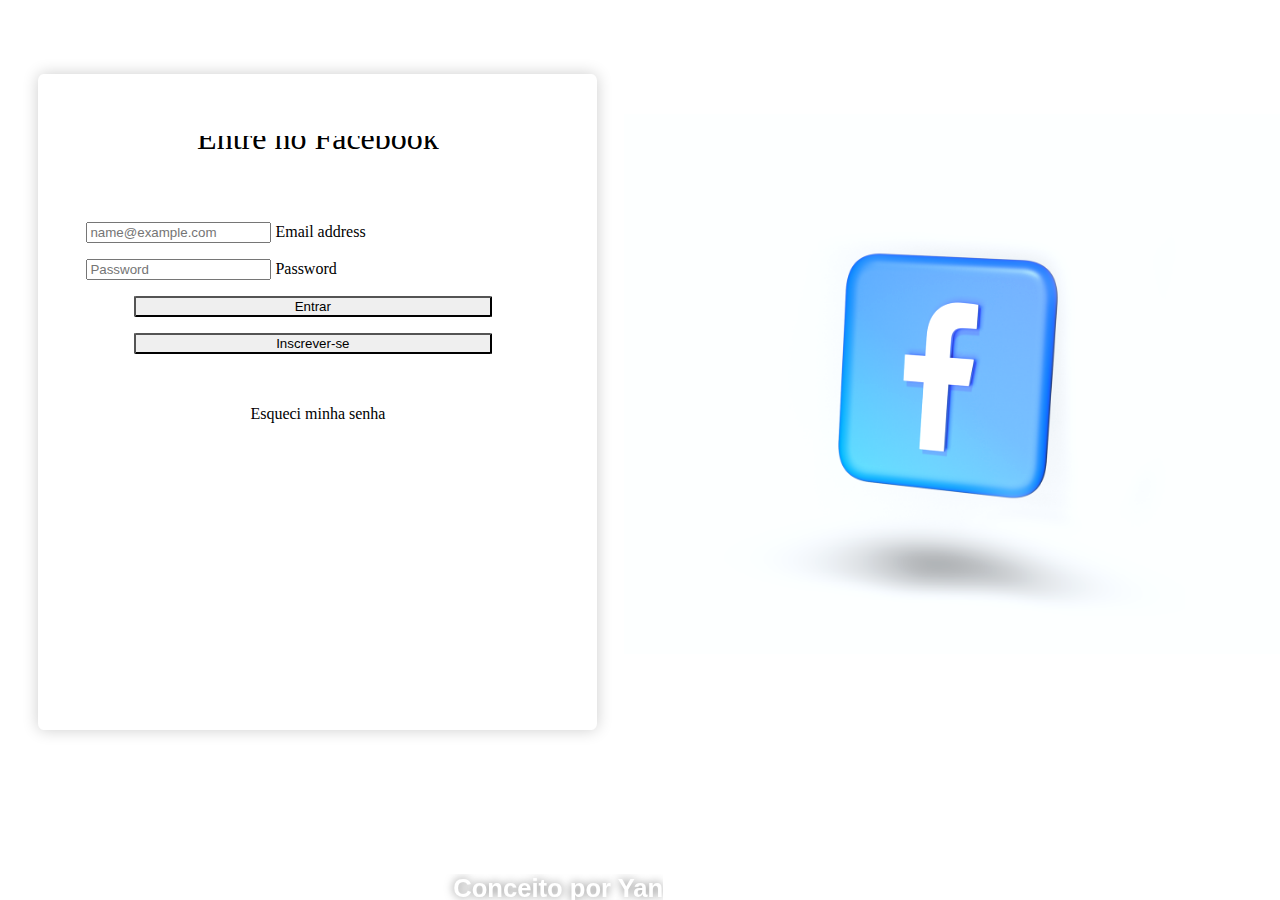
==== main/index.html @ 1cf8123d "Estilo, responsividade e login" ====
<!DOCTYPE html>
<html lang="pt-BR">

<head>
    <meta charset="UTF-8">
    <meta http-equiv="X-UA-Compatible" content="IE=edge">
    <meta name="viewport" content="width=device-width, initial-scale=1.0">
    <title>Facebook Concept | Página Inicial</title>
    <link rel="icon" type="image/png" sizes="512x512" href="/img/android-chrome-512x512.png">
    <link rel="apple-touch-icon" sizes="180x180" href="/img/apple-touch-icon.png">
    <link rel="icon" type="image/png" sizes="32x32" href="/img/favicon-32x32.png">
    <link rel="icon" type="image/png" sizes="16x16" href="./img/favicon-16x16.png">
    <link rel="manifest" href="./site.webmanifest">
    <link href="/main/Assets/style.css" rel="stylesheet">
    <link rel="stylesheet" href="https://cdnjs.cloudflare.com/ajax/libs/font-awesome/5.15.3/css/all.min.css"
        integrity="sha512-iBBXm8fW90+nuLcSKlbmrPcLa0OT92xO1BIsZ+ywDWZCvqsWgccV3gFoRBv0z+8dLJgyAHIhR35VZc2oM/gI1w=="
        crossorigin="anonymous" referrerpolicy="no-referrer" />
    <link href="https://cdn.jsdelivr.net/npm/bootstrap@5.0.2/dist/css/bootstrap.min.css" rel="stylesheet"
        integrity="sha384-EVSTQN3/azprG1Anm3QDgpJLIm9Nao0Yz1ztcQTwFspd3yD65VohhpuuCOmLASjC" crossorigin="anonymous">
</head>


<body class="bg-gradient bg-dark">

    <div class="container">
        <div class="enterRedeSocial">
            <div class="box-login">
                <div class="cardLogin">
                    <p class="h2">Entre no Facebook</p>
                    <blockquote class="blockquote">
                        <p>
                            Conecte-se com o mundo.
                        </p>
                    </blockquote>
                </div>
                <div class="login">
                    <form class="form-floating mb-3">
                        <div class="form-floating">
                            <input type="email" class="form-control" id="floatingInput" placeholder="name@example.com">
                            <label for="floatingInput">Email address</label>
                        </div>
                        <div class="form-floating">
                            <input type="password" class="form-control" id="floatingPassword" placeholder="Password">
                            <label for="floatingPassword">Password</label>
                        </div>
                        <div class="checkLogin">
                            <button type="button" class="btn bg-gradient btn-secondary btn-lg">Entrar</button>
                        </div>


                        <div class="signUp">
                            <a href="/inscription/inscription.html">
                            <button type="button" class="btn bg-gradient btn-primary btn-lg">Inscrever-se</button>
                            </a>
                        </div>
                        <br>
                        <br>
                        <div class="divLogin">
                            <a class="recSenha" href="#">Esqueci minha senha</a>
                        </div>
                    </form>
                </div>
            </div>
            <div class="imgCard bg-secondary">
                <img src="./img/facebook3d.png" alt="" class="facebook3d">
            </div>
        </div>
    </div>


</body>
<footer class="footer bg-dark bg-gradient shadow">
    <nav class="navbar-toogler">
        <h2 class="conceptBy text-white">Conceito por Yan Felipy |</h2>
        <div class="socialBar text-center">
            <a class="linkedin text-center" href="https://linkedin.com/in/YanFelipy" target="blank">
                <i class="fab fa-linkedin">
                </i>
            </a>
            <a class="github" href="https://github.com/YanFelipy" target="blank">
                <i class="fab fa-github">
                </i>
            </a>
        </div>
    </nav>
    </div>
</footer>
</div>
<script src="https://cdn.jsdelivr.net/npm/@popperjs/core@2.9.2/dist/umd/popper.min.js"
    integrity="sha384-IQsoLXl5PILFhosVNubq5LC7Qb9DXgDA9i+tQ8Zj3iwWAwPtgFTxbJ8NT4GN1R8p" crossorigin="anonymous">
</script>
<script src="https://cdn.jsdelivr.net/npm/bootstrap@5.0.2/dist/js/bootstrap.min.js"
    integrity="sha384-cVKIPhGWiC2Al4u+LWgxfKTRIcfu0JTxR+EQDz/bgldoEyl4H0zUF0QKbrJ0EcQF" crossorigin="anonymous">
</script>

</html>
---- main/Assets/style.css ----
* {
  user-select: none;
  overflow: hidden;
}
.body{
  margin: 0;
  display: flex;
}
.container {
  width: 100%;
  height: 100%;
  display: flex;
  justify-content: center;
  
  }

.enterRedeSocial {
  display: flex;
  justify-content: center;
  flex-direction: column;
  width: 80rem;
  height: 80vh;
  position: absolute;
  z-index: 40;
  margin: 2%;
  border-radius: 1%;
  background-color: rgb(255, 255, 255);
  padding: 2%;
}
.box-login {
  display: flex;
  justify-content: center;
  width: 40%;
  height: 70vh;
  position: absolute;
  z-index: 50;
  top: 2.5rem;
  left: 4rem;
  border-radius: 1%;
  box-shadow: 0 0 1em rgba(0, 0, 0, 0.200);
  background-color: rgb(255, 255, 255);
  padding: 1%;
  animation: bottomAnimation ease-in-out 1s;
}

.cardLogin {
  display: inline-flex;
  justify-content: center;
  text-align: center;
  width: 100%;
  height: 10vh;
  position: absolute;
  z-index: 60;
  top: 0;
  line-height: 0.3rem;
  animation:  topAnimation ease .9s
   
}

 .h2 {
  display: flex;
  top: 1.9rem;
  margin-bottom: 1%;
  justify-content: center;
  text-align: center;
  width: 100%;
  height: 5vh;
  position: absolute;
  z-index: 90;
  font-size: 2.0em;
  color: rgb(0, 0, 0);
  text-shadow: 0px 0px 0.2px rgba(0, 0, 0, 0.33);
  
}


.cardLogin blockquote{
  display: flex;
  justify-content: center;
  align-items: center;
  top: 3.5rem;
  z-index: 80;
  width: 100%;
  height: 6rem;
  position:relative;
  color: darkgrey;
  
}
.cardLogin blockquote p{
  text-align: center;
  margin: 2%;  
  width: 100%;
  margin: 1px;
  height:6vh; 
  font-size: 1.1rem;
  position: relative;
  
}

.login {
  bottom: 0;
  display: flex;
  flex-direction: column;
  justify-content: flex-start;
  margin: 0;
  position: absolute;
  z-index: 50;
  width: 100%;
  height: 60vh;
}
.form-floating {
  margin: 1rem 1.5rem;
   
}

.signUp {
  margin: 3% 14%;
  width: 70%;
  display: flex;
  align-items: center;
  justify-content: center;
  border-radius: 2%;
}
.btn {
  width: 100%;
  border-radius: 2% 
}
.checkLogin {
  margin: 2% 14%;
  width: 70%;
  display: flex;
  align-items: center;
  
  justify-content: center;
  border-radius: 2%;
}

.divLogin {
  text-align: center
  ;
  
}
.signUp a {
  width: 100%;
  font-size: medium;
  overflow: hidden;
  text-decoration: none;
  color: rgb(0, 0, 0);
  cursor: pointer;
  
   
 }
.divLogin a {
 font-size: medium;
 overflow: hidden;
 text-decoration: none;
 color: rgb(0, 0, 0);
 cursor: pointer;
  
}

.imgCard {
  top: 5rem;
  right: 1rem;
  display: flex;
  align-items: center;
  justify-content: center;
  position: absolute;
  z-index: 80;
  width: 50%;
  height: 60vh; 
  animation: mainAnimation ease 1s;
}

.facebook3d {
  width: 100%;
  display: flex;
  justify-content: center;
  align-content: center;
  flex-direction: column;
  height: 60vh;
  opacity: 100%;
  filter: brightness(105%);
}


.footer {
  text-align: end;
  padding: 0%;
  position: fixed;
  width: 100%;
  height: 7vh;
  z-index: 100;
  bottom: 0;
  overflow: hidden;

}

.navbar-toogler {
  margin-left: 15%;
  padding: 1rem;
  width: 100%;
  height: 7vh;
  display: flex;
  justify-content: center;
  overflow: hidden;
  animation: bottomAnimation 1s linear;

}

.conceptBy {
  width: 20%;
  height: 10vh;
  justify-content: flex-end;
  display: flex;
  font-family: -apple-system, BlinkMacSystemFont, 'Segoe UI', Roboto, Oxygen, Ubuntu, Cantarell, 'Open Sans', 'Helvetica Neue', sans-serif;
  text-shadow: 0px 0px 10px rgba(0, 0, 0, 0.535);
  font-size: 1.6rem;
  user-select: none;
  color: #FFF;
  overflow: hidden;


}

.socialBar {
  display: flex;
  text-align: start;
  width: 50%;
  height: 5vh;
  margin-left: 0.1rem;
  overflow: hidden;
}

.linkedin {
  overflow: hidden;
  margin-left: 5%;
}

.github {
  overflow: hidden;
  margin-left: 2%;
}

.fab {
  font-size: 1.8rem;
  width: 1.8rem;
  height: 5vh;
  color: white;
  overflow: hidden;
  text-shadow: 0px 0px 5px rgba(0, 0, 0, 0.508);
}

@keyframes mainAnimation {
  0% {
    transform: translate(30rem, 30rem) rotate(360deg) scale(50%);
    

  }

  100% {
    transform: translate(0rem, 0rem) rotate(0deg);
  }
}
@keyframes topAnimation {
  0% {
    transform: translate(0rem, -3rem);
  }

  100% {
    transform: translate(0rem, 0rem)
  }
}

@keyframes bottomAnimation {
  0% {
    transform: translate(0rem, 3rem);
  }

  100% {
    transform: translate(0rem, 0rem)
  }
}


/* media queries */

@media (max-width: 768px) {
  .body{
 background-color: rgba(58, 58, 58, 0.9);
 overflow-y: visible;

 
 }



}
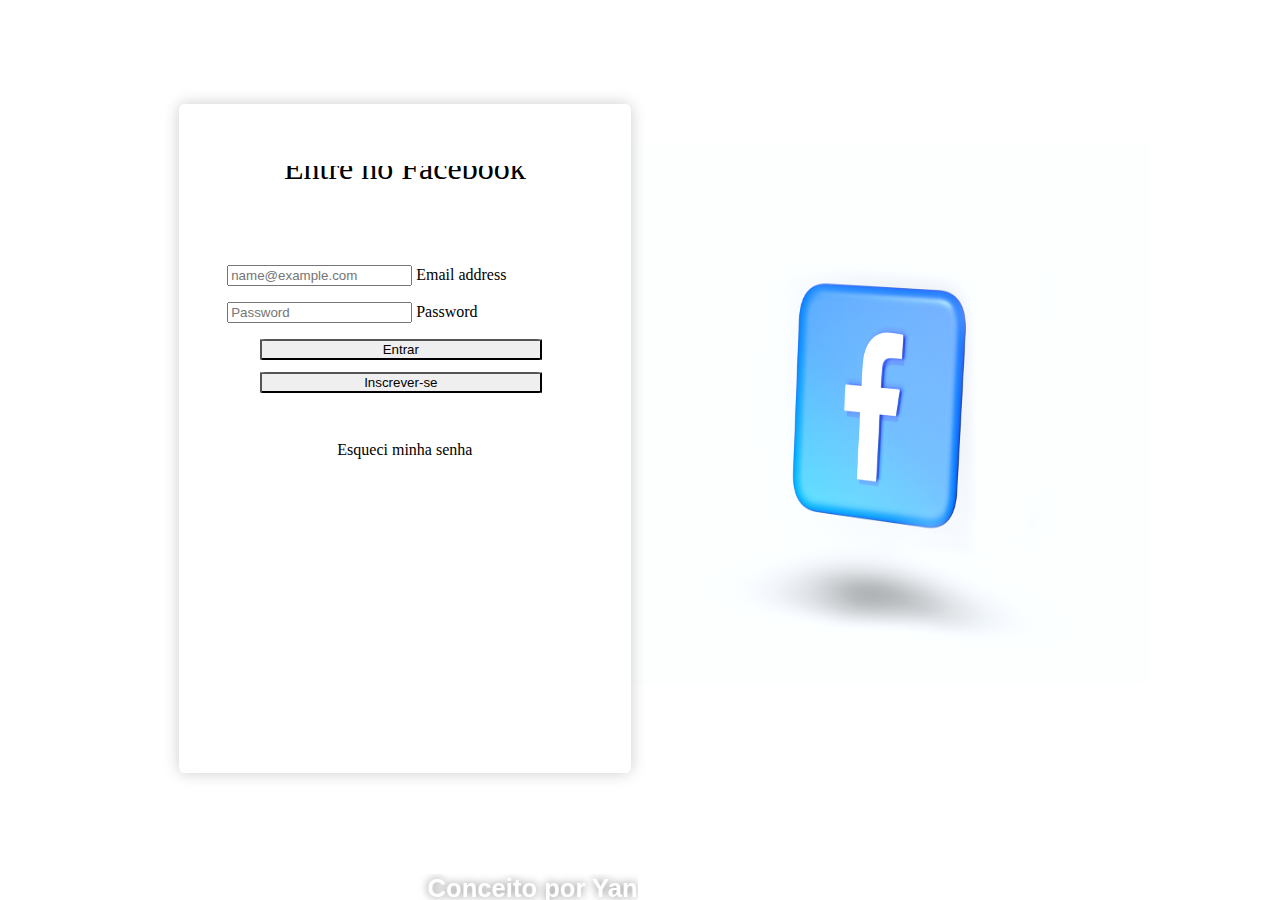
==== commit 1a7a7f79: "Responsividade da tela de login" ====
--- a/main/index.html
+++ b/main/index.html
@@ -25,6 +25,9 @@
     <div class="container">
         <div class="enterRedeSocial">
             <div class="box-login">
+                <div class="imgCard2">
+                    <img src="./img/facebook3d.png" alt="" class="facebook3d">
+                </div>
                 <div class="cardLogin">
                     <p class="h2">Entre no Facebook</p>
                     <blockquote class="blockquote">
@@ -33,8 +36,8 @@
                         </p>
                     </blockquote>
                 </div>
-                <div class="login">
-                    <form class="form-floating mb-3">
+                <div class="login mx-auto">
+                    <form class="form-floating mb-sm-3 mb-3">
                         <div class="form-floating">
                             <input type="email" class="form-control" id="floatingInput" placeholder="name@example.com">
                             <label for="floatingInput">Email address</label>
@@ -50,7 +53,7 @@
 
                         <div class="signUp">
                             <a href="/inscription/inscription.html">
-                            <button type="button" class="btn bg-gradient btn-primary btn-lg">Inscrever-se</button>
+                                <button type="button" class="btn bg-gradient btn-primary btn-lg">Inscrever-se</button>
                             </a>
                         </div>
                         <br>
@@ -61,7 +64,7 @@
                     </form>
                 </div>
             </div>
-            <div class="imgCard bg-secondary">
+            <div class="imgCard">
                 <img src="./img/facebook3d.png" alt="" class="facebook3d">
             </div>
         </div>
--- a/main/Assets/style.css
+++ b/main/Assets/style.css
@@ -2,36 +2,44 @@
   user-select: none;
   overflow: hidden;
 }
-.body{
+
+.body {
   margin: 0;
   display: flex;
 }
+
 .container {
   width: 100%;
   height: 100%;
-  display: flex;
-  justify-content: center;
-  
-  }
+  display: block;
+  flex-direction: column;
+  justify-content: center;
+
+}
 
 .enterRedeSocial {
-  display: flex;
-  justify-content: center;
-  flex-direction: column;
-  width: 80rem;
+  display: block;
+  justify-content: center;
+  flex-direction: column;
+  width: 80%;
   height: 80vh;
   position: absolute;
+  top: 4rem;
+  bottom: 5rem;
+  left: 6rem;
+  right: 6rem;
   z-index: 40;
-  margin: 2%;
-  border-radius: 1%;
+  margin: 0 auto;
+  border-radius: 1.5%;
   background-color: rgb(255, 255, 255);
-  padding: 2%;
-}
+  padding: 1%;
+}
+
 .box-login {
   display: flex;
   justify-content: center;
-  width: 40%;
-  height: 70vh;
+  width: 41%;
+  height: 72vh;
   position: absolute;
   z-index: 50;
   top: 2.5rem;
@@ -53,11 +61,10 @@
   z-index: 60;
   top: 0;
   line-height: 0.3rem;
-  animation:  topAnimation ease .9s
-   
-}
-
- .h2 {
+  animation: topAnimation ease .9s
+}
+
+.h2 {
   display: flex;
   top: 1.9rem;
   margin-bottom: 1%;
@@ -70,11 +77,11 @@
   font-size: 2.0em;
   color: rgb(0, 0, 0);
   text-shadow: 0px 0px 0.2px rgba(0, 0, 0, 0.33);
-  
-}
-
-
-.cardLogin blockquote{
+
+}
+
+
+.cardLogin blockquote {
   display: flex;
   justify-content: center;
   align-items: center;
@@ -82,19 +89,20 @@
   z-index: 80;
   width: 100%;
   height: 6rem;
-  position:relative;
+  position: relative;
   color: darkgrey;
-  
-}
-.cardLogin blockquote p{
+
+}
+
+.cardLogin blockquote p {
   text-align: center;
-  margin: 2%;  
+  margin: 2%;
   width: 100%;
   margin: 1px;
-  height:6vh; 
+  height: 6vh;
   font-size: 1.1rem;
   position: relative;
-  
+
 }
 
 .login {
@@ -108,9 +116,10 @@
   width: 100%;
   height: 60vh;
 }
+
 .form-floating {
   margin: 1rem 1.5rem;
-   
+
 }
 
 .signUp {
@@ -121,25 +130,27 @@
   justify-content: center;
   border-radius: 2%;
 }
+
 .btn {
   width: 100%;
-  border-radius: 2% 
-}
+  border-radius: 2%
+}
+
 .checkLogin {
   margin: 2% 14%;
   width: 70%;
   display: flex;
   align-items: center;
-  
+
   justify-content: center;
   border-radius: 2%;
 }
 
 .divLogin {
-  text-align: center
-  ;
-  
-}
+  text-align: center;
+
+}
+
 .signUp a {
   width: 100%;
   font-size: medium;
@@ -147,28 +158,30 @@
   text-decoration: none;
   color: rgb(0, 0, 0);
   cursor: pointer;
-  
-   
- }
+
+
+}
+
 .divLogin a {
- font-size: medium;
- overflow: hidden;
- text-decoration: none;
- color: rgb(0, 0, 0);
- cursor: pointer;
-  
+  font-size: medium;
+  overflow: hidden;
+  text-decoration: none;
+  color: rgb(0, 0, 0);
+  cursor: pointer;
+
 }
 
 .imgCard {
   top: 5rem;
   right: 1rem;
   display: flex;
+  flex-direction: column;
   align-items: center;
   justify-content: center;
   position: absolute;
-  z-index: 80;
+  z-index: 30;
   width: 50%;
-  height: 60vh; 
+  height: 60vh;
   animation: mainAnimation ease 1s;
 }
 
@@ -197,7 +210,7 @@
 }
 
 .navbar-toogler {
-  margin-left: 15%;
+  margin-left: 13%;
   padding: 1rem;
   width: 100%;
   height: 7vh;
@@ -254,7 +267,6 @@
 @keyframes mainAnimation {
   0% {
     transform: translate(30rem, 30rem) rotate(360deg) scale(50%);
-    
 
   }
 
@@ -262,6 +274,7 @@
     transform: translate(0rem, 0rem) rotate(0deg);
   }
 }
+
 @keyframes topAnimation {
   0% {
     transform: translate(0rem, -3rem);
@@ -282,17 +295,100 @@
   }
 }
 
+.imgCard2 {
+  visibility: hidden;
+}
+
 
 /* media queries */
 
-@media (max-width: 768px) {
-  .body{
- background-color: rgba(58, 58, 58, 0.9);
- overflow-y: visible;
-
- 
- }
-
-
-
-}
+@media (max-width: 900px) {
+  .container {
+    display: flex;
+    overflow-y: hidden;
+  }
+
+  .imgCard {
+    visibility: hidden;
+
+
+  }
+
+  .facebook3d {
+    width: 100%;
+    height: 35vh;
+    display: flex;
+    justify-content: center;
+    align-content: center;
+    flex-direction: column;
+    border: none;
+
+
+  }
+
+  .footer {
+    visibility: hidden;
+  }
+
+  .imgCard2 {
+    visibility: visible;
+    display: flex;
+    justify-content: center;
+    width: 80%;
+    height: 35vh;
+    position: absolute;
+    z-index: 20;
+    margin: 0 auto;
+    border-radius: 1%;
+    animation: topAnimation ease 2s;
+
+  }
+
+  .enterRedeSocial {
+    display: flex;
+    justify-content: center;
+    align-items: center;
+    width: 100%;
+    height: 180vh;
+    position: absolute;
+    z-index: 40;
+    top: 0rem;
+    left: 0rem;
+    right: 0rem;
+    margin: 0 auto;
+    border-radius: 1%;
+    background-color: rgb(255, 255, 255);
+    padding: 1%;
+  }
+
+  .login {
+    display: flex;
+    flex-direction: column;
+    align-items: center;
+    columns: auto;
+    width: auto;
+
+  }
+
+  .box-login {
+    display: flex;
+    justify-content: center;
+    width: 80%;
+    height: 90vh;
+    position: absolute;
+    z-index: 50;
+    top: 1rem;
+    left: 3rem;
+    right: 3rem;
+    margin: 0 auto;
+    border-radius: 1%;
+    box-shadow: 0 0 1em rgba(0, 0, 0, 0.200);
+    background-color: rgb(255, 255, 255);
+    padding: 1%;
+    animation: bottomAnimation ease-in-out 2s;
+  }
+
+  .cardLogin {
+    visibility: hidden;
+  }
+}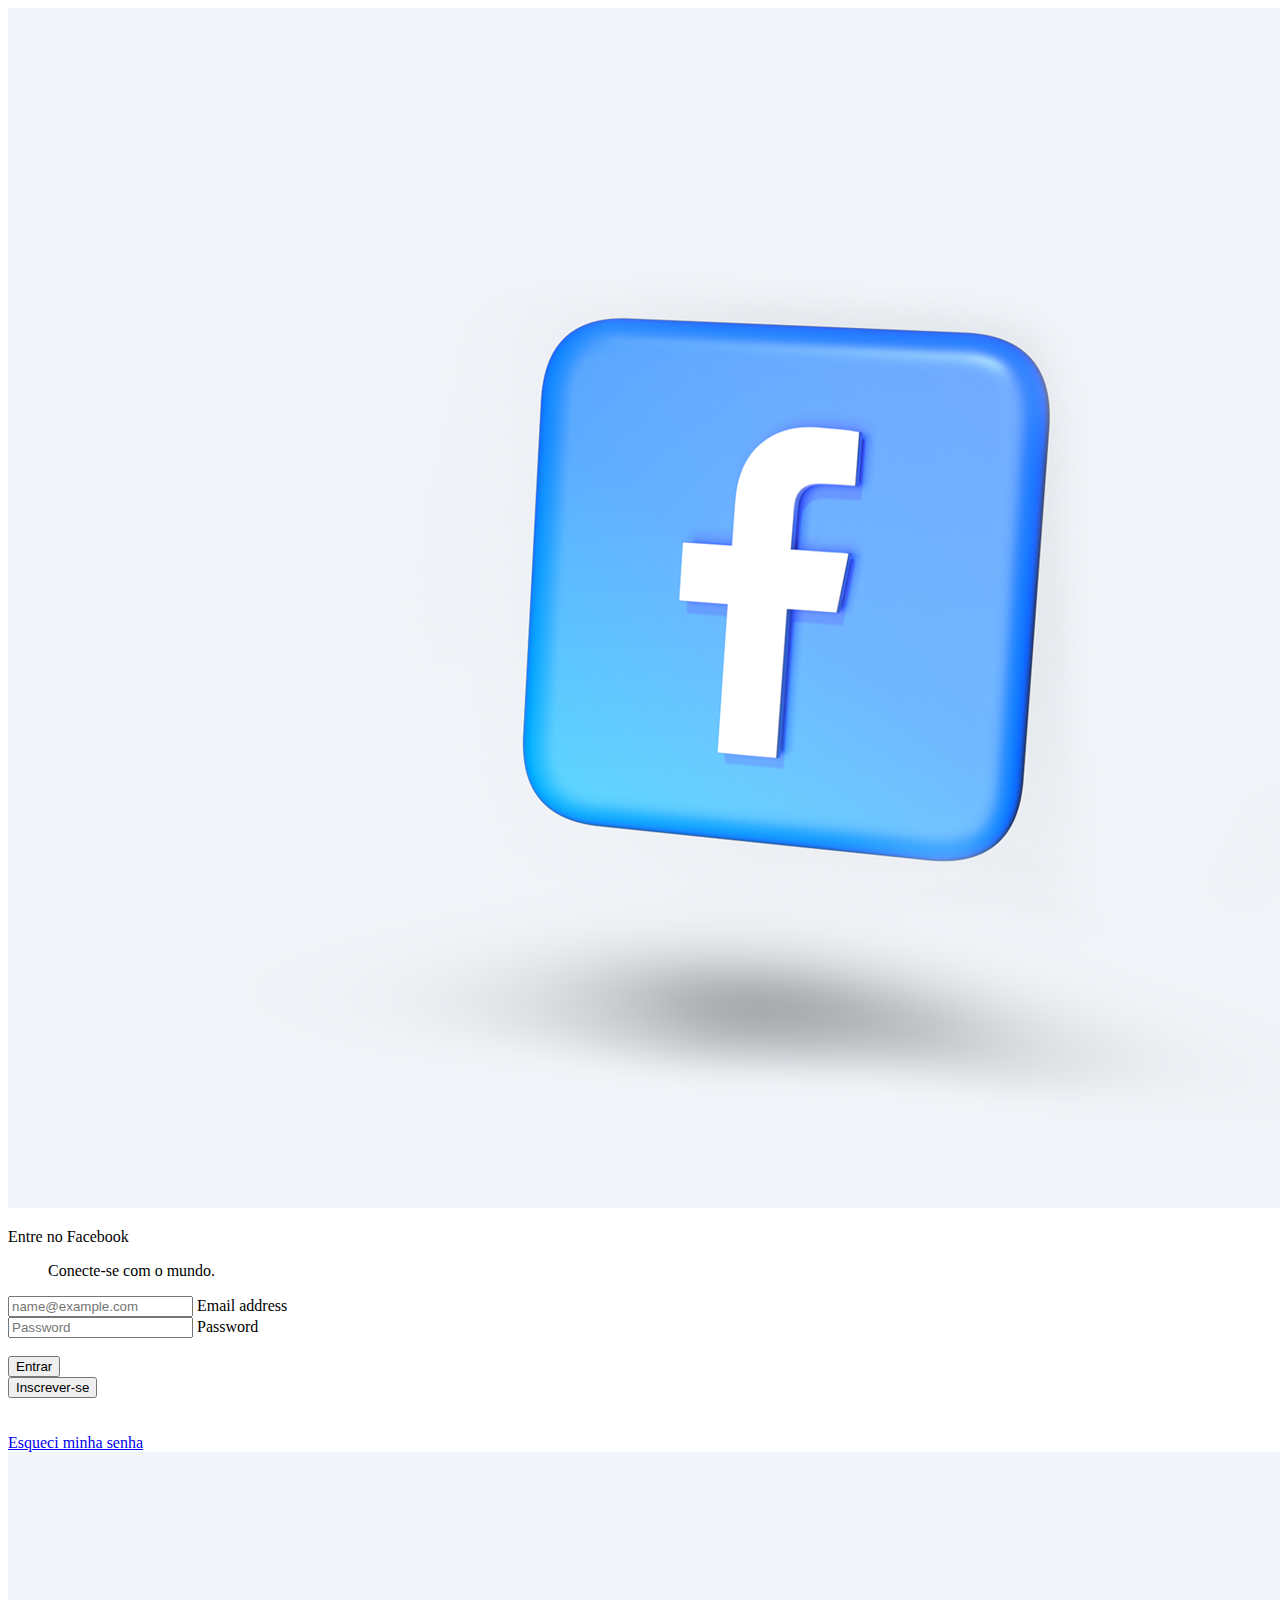
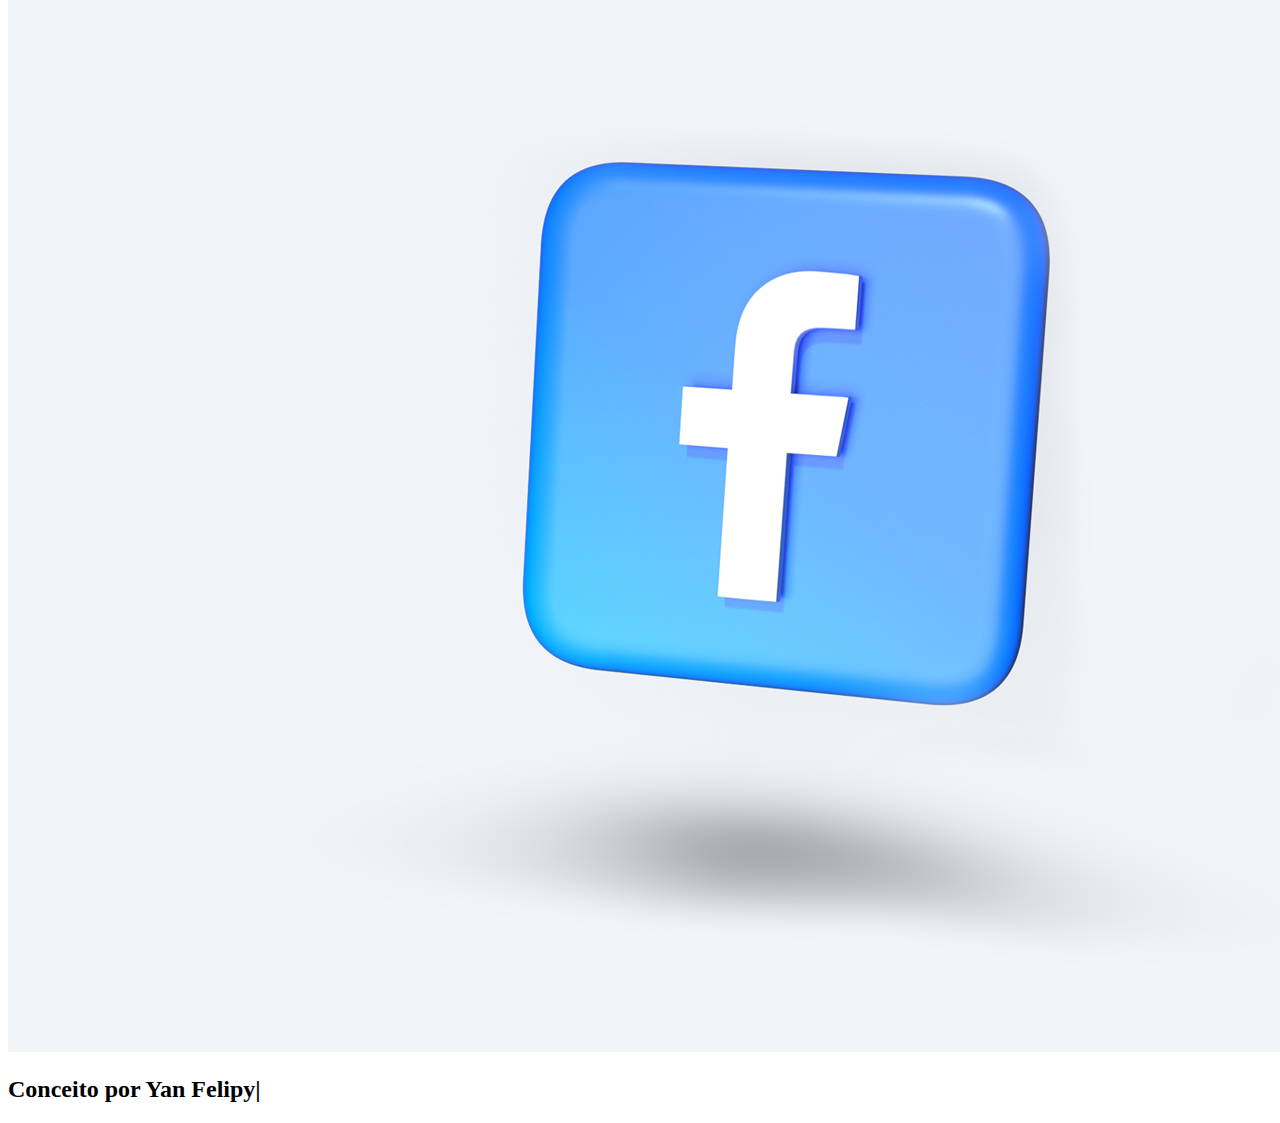
==== commit afa213a6: "Correção no carregamento do css e screenshots" ====
--- a/main/index.html
+++ b/main/index.html
@@ -8,20 +8,18 @@
     <title>Facebook Concept | Página Inicial</title>
     <link rel="icon" type="image/png" sizes="512x512" href="/img/android-chrome-512x512.png">
     <link rel="apple-touch-icon" sizes="180x180" href="/img/apple-touch-icon.png">
-    <link rel="icon" type="image/png" sizes="32x32" href="/img/favicon-32x32.png">
+    <link rel="icon" type="image/png" sizes="32x32" href="img/favicon-32x32.png">
     <link rel="icon" type="image/png" sizes="16x16" href="./img/favicon-16x16.png">
     <link rel="manifest" href="./site.webmanifest">
-    <link href="/main/Assets/style.css" rel="stylesheet">
+    <link href="assets/style.css" rel="stylesheet">
     <link rel="stylesheet" href="https://cdnjs.cloudflare.com/ajax/libs/font-awesome/5.15.3/css/all.min.css"
         integrity="sha512-iBBXm8fW90+nuLcSKlbmrPcLa0OT92xO1BIsZ+ywDWZCvqsWgccV3gFoRBv0z+8dLJgyAHIhR35VZc2oM/gI1w=="
-        crossorigin="anonymous" referrerpolicy="no-referrer" />
+        crossorigin="anonymous" referrerpolicy="no-referrer"/>
     <link href="https://cdn.jsdelivr.net/npm/bootstrap@5.0.2/dist/css/bootstrap.min.css" rel="stylesheet"
         integrity="sha384-EVSTQN3/azprG1Anm3QDgpJLIm9Nao0Yz1ztcQTwFspd3yD65VohhpuuCOmLASjC" crossorigin="anonymous">
 </head>
 
-
 <body class="bg-gradient bg-dark">
-
     <div class="container">
         <div class="enterRedeSocial">
             <div class="box-login">
@@ -29,7 +27,9 @@
                     <img src="./img/facebook3d.png" alt="" class="facebook3d">
                 </div>
                 <div class="cardLogin">
-                    <p class="h2">Entre no Facebook</p>
+                    <p class="h2">
+                        Entre no Facebook
+                    </p>
                     <blockquote class="blockquote">
                         <p>
                             Conecte-se com o mundo.
@@ -46,11 +46,10 @@
                             <input type="password" class="form-control" id="floatingPassword" placeholder="Password">
                             <label for="floatingPassword">Password</label>
                         </div>
+                        <br>
                         <div class="checkLogin">
                             <button type="button" class="btn bg-gradient btn-secondary btn-lg">Entrar</button>
                         </div>
-
-
                         <div class="signUp">
                             <a href="/inscription/inscription.html">
                                 <button type="button" class="btn bg-gradient btn-primary btn-lg">Inscrever-se</button>
@@ -69,12 +68,11 @@
             </div>
         </div>
     </div>
+</body>
 
-
-</body>
 <footer class="footer bg-dark bg-gradient shadow">
     <nav class="navbar-toogler">
-        <h2 class="conceptBy text-white">Conceito por Yan Felipy |</h2>
+        <h2 class="conceptBy text-white">Conceito por Yan Felipy|</h2>
         <div class="socialBar text-center">
             <a class="linkedin text-center" href="https://linkedin.com/in/YanFelipy" target="blank">
                 <i class="fab fa-linkedin">
@@ -89,6 +87,7 @@
     </div>
 </footer>
 </div>
+
 <script src="https://cdn.jsdelivr.net/npm/@popperjs/core@2.9.2/dist/umd/popper.min.js"
     integrity="sha384-IQsoLXl5PILFhosVNubq5LC7Qb9DXgDA9i+tQ8Zj3iwWAwPtgFTxbJ8NT4GN1R8p" crossorigin="anonymous">
 </script>
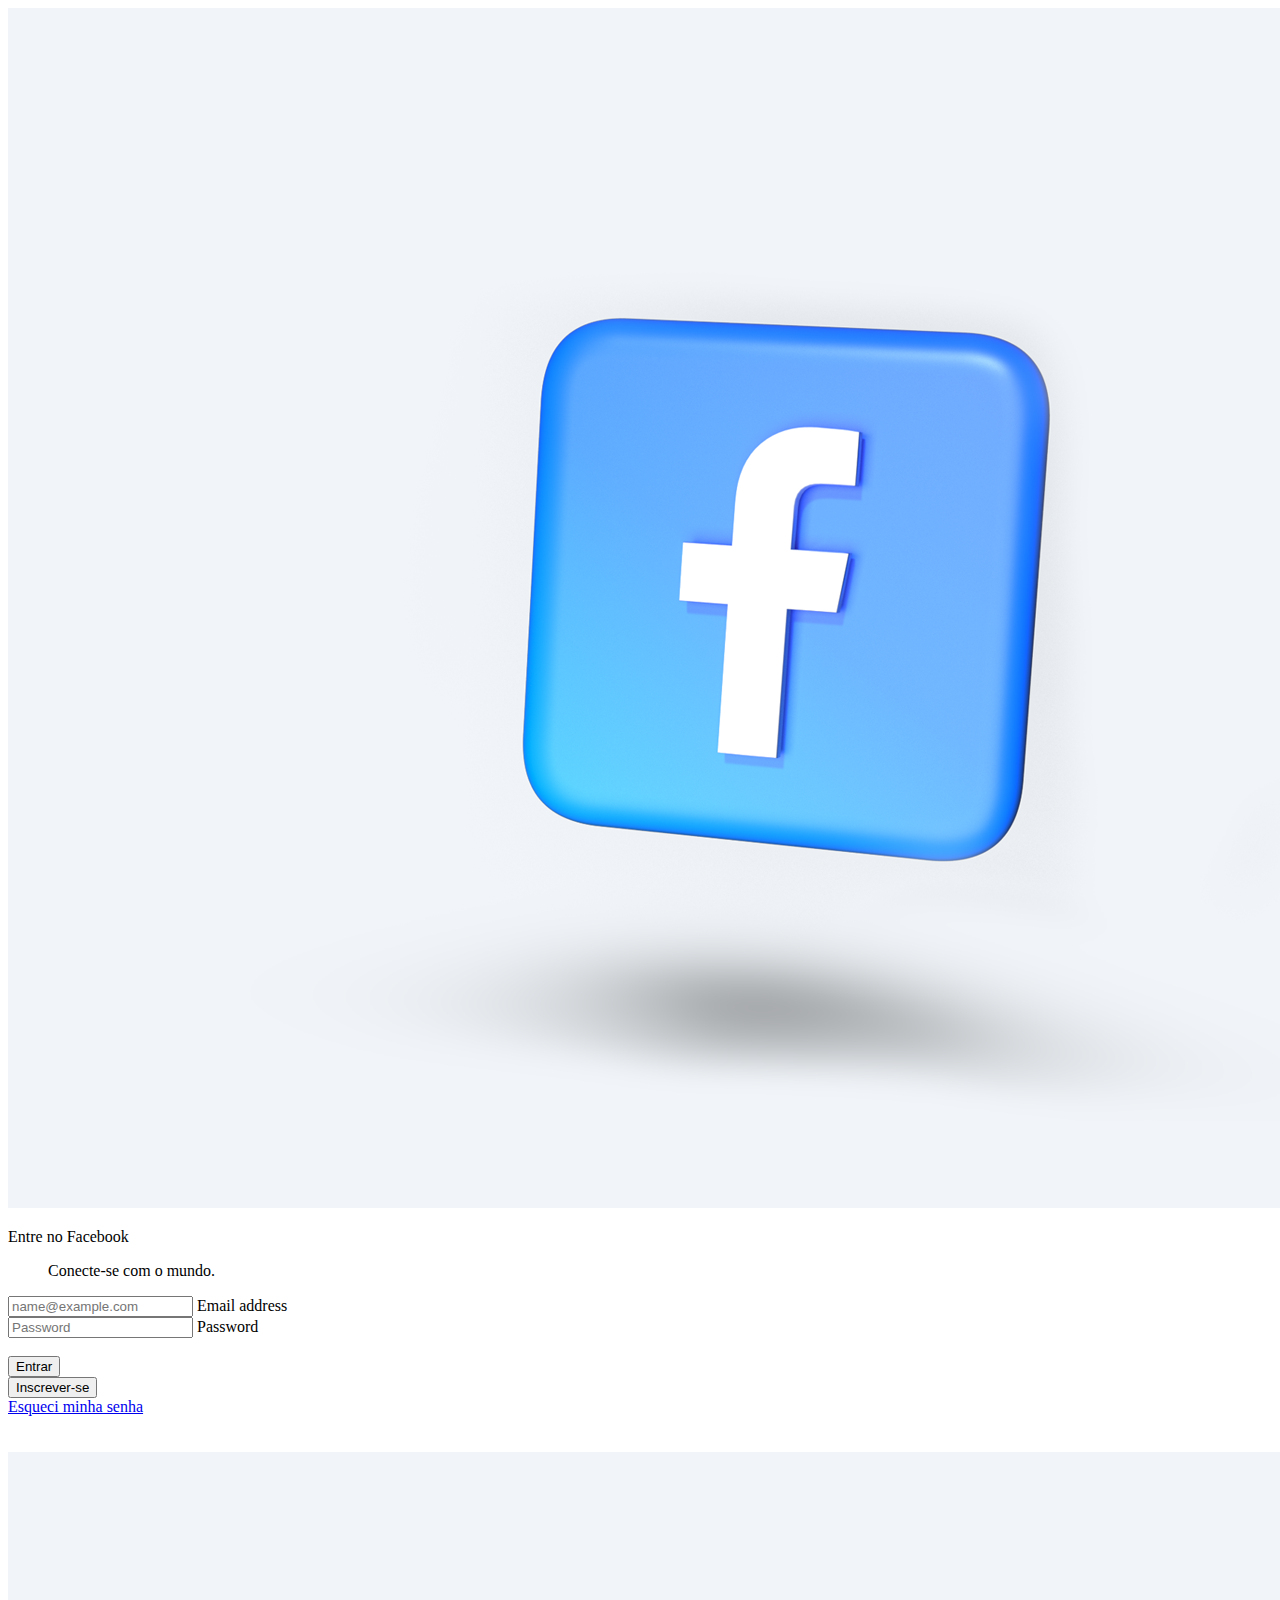
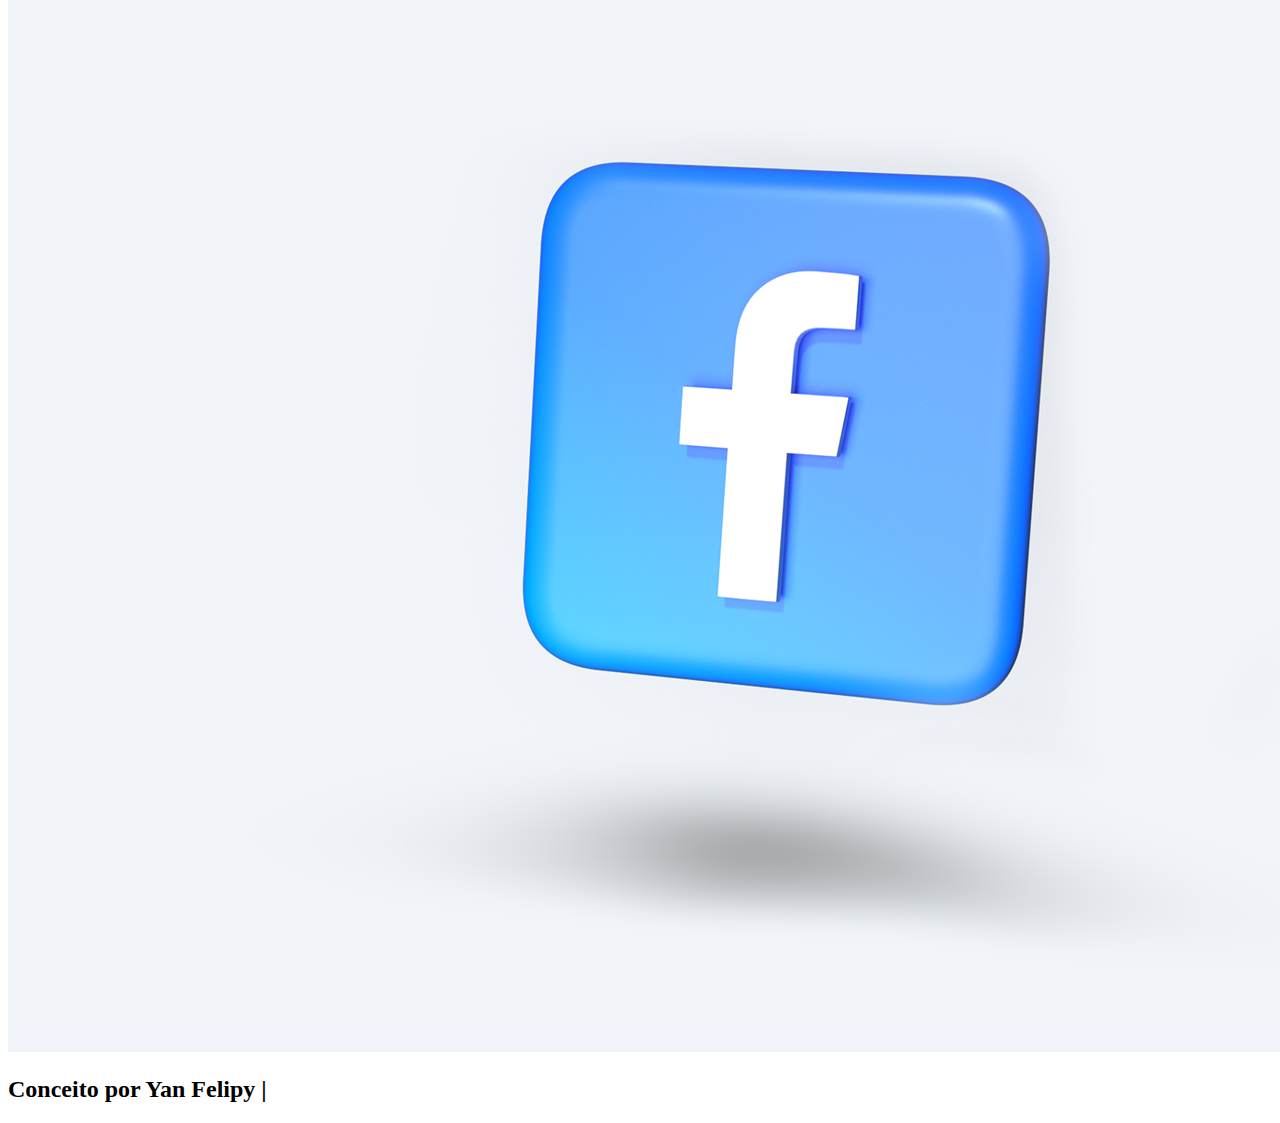
==== commit de10c482: "Atualização de resposividade" ====
--- a/main/index.html
+++ b/main/index.html
@@ -19,8 +19,8 @@
         integrity="sha384-EVSTQN3/azprG1Anm3QDgpJLIm9Nao0Yz1ztcQTwFspd3yD65VohhpuuCOmLASjC" crossorigin="anonymous">
 </head>
 
-<body class="bg-gradient bg-dark">
-    <div class="container">
+<body class="">
+    <div class="container bg-dark bg-gradient">
         <div class="enterRedeSocial">
             <div class="box-login">
                 <div class="imgCard2">
@@ -37,29 +37,34 @@
                     </blockquote>
                 </div>
                 <div class="login mx-auto">
-                    <form class="form-floating mb-sm-3 mb-3">
-                        <div class="form-floating">
+                    <form class="form-login">
+                        <div class="form-floating-master">
+                            <div class="form-floating mb-3">
                             <input type="email" class="form-control" id="floatingInput" placeholder="name@example.com">
                             <label for="floatingInput">Email address</label>
-                        </div>
-                        <div class="form-floating">
+                            </div>
+                        <div class="form-floating mb-3">
                             <input type="password" class="form-control" id="floatingPassword" placeholder="Password">
                             <label for="floatingPassword">Password</label>
                         </div>
-                        <br>
+                        </div>
+                        <br>                       
                         <div class="checkLogin">
                             <button type="button" class="btn bg-gradient btn-secondary btn-lg">Entrar</button>
                         </div>
+                       
+                                             
                         <div class="signUp">
                             <a href="/inscription/inscription.html">
                                 <button type="button" class="btn bg-gradient btn-primary btn-lg">Inscrever-se</button>
                             </a>
                         </div>
-                        <br>
-                        <br>
                         <div class="divLogin">
                             <a class="recSenha" href="#">Esqueci minha senha</a>
                         </div>
+                        <br>
+                        <br>
+                        
                     </form>
                 </div>
             </div>
@@ -72,14 +77,15 @@
 
 <footer class="footer bg-dark bg-gradient shadow">
     <nav class="navbar-toogler">
-        <h2 class="conceptBy text-white">Conceito por Yan Felipy|</h2>
+        <h2 class="conceptBy text-white ">Conceito por Yan Felipy |</h2>
         <div class="socialBar text-center">
             <a class="linkedin text-center" href="https://linkedin.com/in/YanFelipy" target="blank">
                 <i class="fab fa-linkedin">
                 </i>
             </a>
             <a class="github" href="https://github.com/YanFelipy" target="blank">
-                <i class="fab fa-github">
+                <i class="fab fa-github-square">
+                    
                 </i>
             </a>
         </div>
